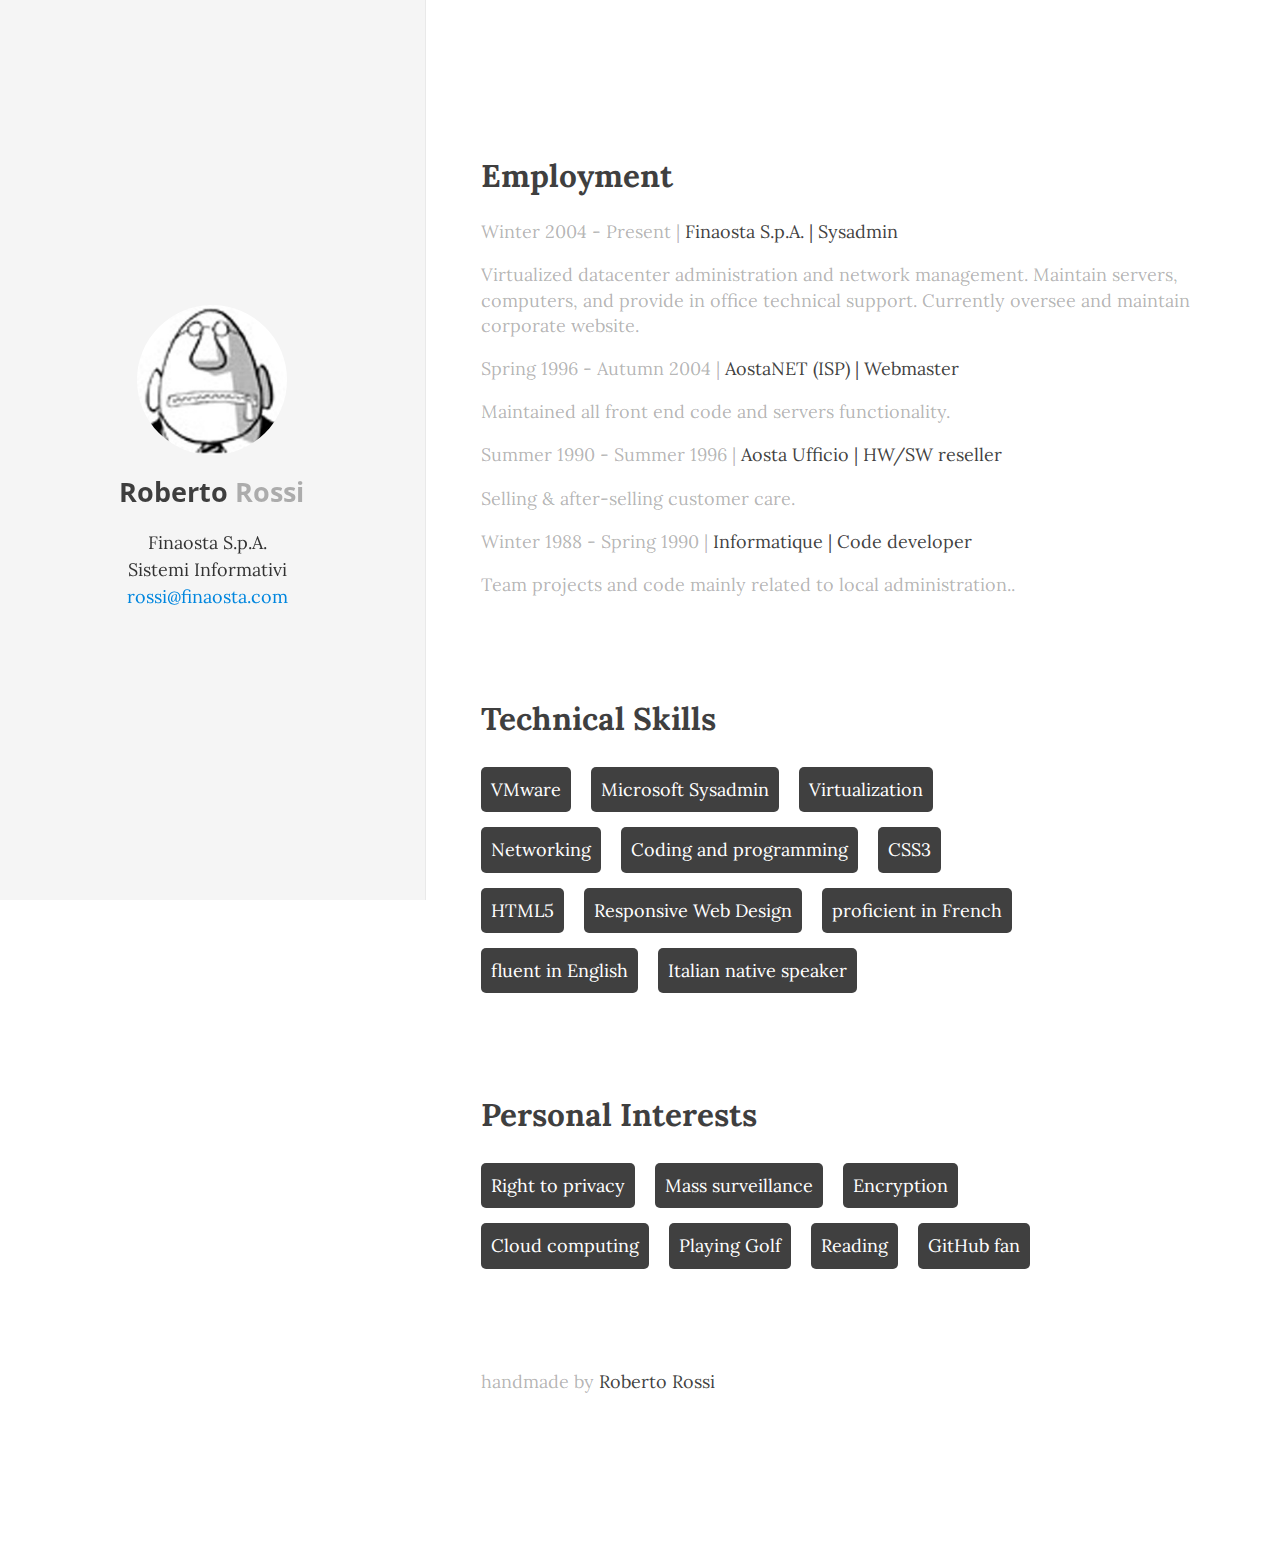
==== index.html @ 745f1d3b "minor changes" ====
<!DOCTYPE html PUBLIC "-//W3C//DTD XHTML 1.0 Strict//EN" "http://www.w3.org/TR/xhtml1/DTD/xhtml1-strict.dtd">
<html xmlns="http://www.w3.org/1999/xhtml">
  <head>
    <meta charset="UTF-8">
    <title>Roberto Rossi - Live Résumé</title>
    <script src="http://s.codepen.io/assets/libs/modernizr.js" type="text/javascript"></script>
    <link rel="stylesheet" href="css/normalize.css">
    <style>
      *, *:before, *:after {
  -moz-box-sizing: border-box; -webkit-box-sizing: border-box; box-sizing: border-box;
 }

html
{
	font-size:100%;
}

body
{
	-webkit-font-smoothing:antialiased;
	color:#333332;
	font-family:Lora, serif;
	font-size:18px;
	font-weight:400;
	line-height:1.4;
	text-rendering:optimizeLegibility;
}

.skill-set li:hover
{
	background:#3498db;
}

h1
{
	color:rgba(0,0,0,.75);
}

.wrapper
{
	height:100%;
}

.left
{
	/* background-color:rgba(0,0,0,.025); */
	background-color:rgba(0,0,0,.04);
	border-right:1px solid rgba(0,0,0,.05);
	float:right;
	height:100%;
	margin-left:-1px;
	min-width:256px;
	position:fixed;
	width:33.33%;
  
}

.right
{
	float:right;
	height:100%;
	position:relative;
	width:66.66%;
}


.name-hero
{
	background:rgba(0,0,0,.001);
	bottom:0;
	height:290px;
	left:0;
	margin:auto;
	position:absolute;
	right:0;
	top:0;
	width:85%;
}

.me-img
{
	background:url(img/nastavnjc.jpg) no-repeat center center ;
	background-size:100%;
    background-position:0px;
	border-radius:100%;
	height:150px;
	margin:0 auto;
	position:relative;
	width:150px;
}

.name-hero h1
{
	font-family:Open Sans, sans-serif;
	font-size:1.5em;
	text-align:center;
}

.name-hero h1 em
{
	color:rgba(0,0,0,.3);
	font-style:normal;
	font-weight:700;
}

.name-hero p
{
	color:rgba(0,0,0,.8);
	font-size:1em;
	line-height:1.5;
	margin:0 8px 0 0;
	text-align:center;
}

.name-hero .mail
{
	color:rgba(0,134,222,1);
	font-style:bold;
}

.name-hero .name-text
{
	margin:0 auto;
	width:85%;
}

.inner
{
	margin:0 auto;
	max-width:975px;
	padding:3em;
}

.inner h1
{
	font-size:1.75em;
}

.inner p
{
	color:rgba(0,0,0,.3);
}

.inner p em
{
	color:rgba(0,0,0,.75);
	font-style:normal;
}

.inner section
{
	margin:100px auto;
}

ul
{
	list-style-type:none;
	margin-top:-10px;
	max-width:570px;
	padding:0;
}

.skill-set li
{
	background:rgba(0,0,0,.75);
	border-radius:5px;
	color:#FFF;
	display:inline-block;
	list-style:none;
	margin:15px 15px 0 0;
	padding:10px;
	text-align:justify;
}

@media screen and (max-width: 48em) {
	.right,.left
	{
		float:none;
    position:relative !important;
		width:100%;
    min-height:500px;
	}
  .handmade {
  text-align:center !important;
  margin-top:0px !important;
}

@media screen and (max-width: 75em) {
    body
{ font-size:16px;}
}

@media screen and (max-width: 60em) {
    body
{ font-size:14px;}
}
.clearfix:after {
   content: " "; /* Older browser do not support empty content */
   visibility: hidden;
   display: block;
   height: 0;
   clear: both;
}
.handmade {
  text-align:right;
  margin-top:100px;
}
.handmade em {
  font-size: 1.25em;
  margin-left:5px;
}
    </style>
    <script src="js/prefixfree.min.js"></script>
  </head>
  <body>
<link href='https://fonts.googleapis.com/css?family=Lora:400,700,400italic|Open+Sans:300,400,500,700|Waiting+for+the+Sunrise|Shadows+Into+Light' rel='stylesheet' type='text/css'>
<div class="wrapper clearfix">
<div class="left">
    
    <div class="name-hero">
    <div class="me-img"></div>
    <div class="name-text">
        
        <h1>Roberto <em>Rossi</em></h1>
		<p>Finaosta S.p.A.</p>
		<p>Sistemi Informativi</p>
        <p class="mail">rossi@finaosta.com</p> 
     
     </div>
    </div>
  </div>
 <div class="right">
    
    <div class="inner">
      <section>
        <h1>Employment</h1>
        <p>Winter 2004 - Present | <em>Finaosta S.p.A. | Sysadmin</em></p>
        <p>Virtualized datacenter administration and network management. Maintain servers, computers, and provide in office technical support. Currently oversee and maintain corporate website.</p>
        <p>Spring 1996 - Autumn 2004 | <em>AostaNET (ISP) | Webmaster</em></p>
        <p>Maintained all front end code and servers functionality.</p>
        <p>Summer 1990 - Summer 1996 | <em>Aosta Ufficio | HW/SW reseller</em></p>
        <p>Selling & after-selling customer care.</p>
		<p>Winter 1988 - Spring 1990 | <em>Informatique | Code developer</em></p>
		<p>Team projects and code mainly related to local administration..</p>
        <p></p>
      </section>
      <section>
        <h1>Technical Skills</h1>
        <ul class="skill-set">
          <li>VMware</li>
          <li>Microsoft Sysadmin</li>
		  <li>Virtualization</li>
		  <li>Networking</li>
		  <li>Coding and programming</li>
          <li>CSS3</li>
		  <li>HTML5</li>
          <li>Responsive Web Design</li>
		  <li>proficient in French</li>
		  <li>fluent in English</li>
		  <li>Italian native speaker</li>
        </ul>
      </section>
      <section>
        <h1>Personal Interests</h1>
        <ul class="skill-set">
          <li>Right to privacy</li>
          <li>Mass surveillance</li>
		  <li>Encryption</li>
		  <li>Cloud computing</li>
          <li>Playing Golf</li>
          <li>Reading</li>
		  <li>GitHub fan</li>
        </ul>
      </section>
      <section>
        <div class="handmade">
          <p>handmade by <em> Roberto Rossi</em></p>
        </div>
      </section>
    </div>
    
  </div>
</div>
    <script src='http://cdnjs.cloudflare.com/ajax/libs/jquery/2.1.3/jquery.min.js'></script>
</body>
</html>
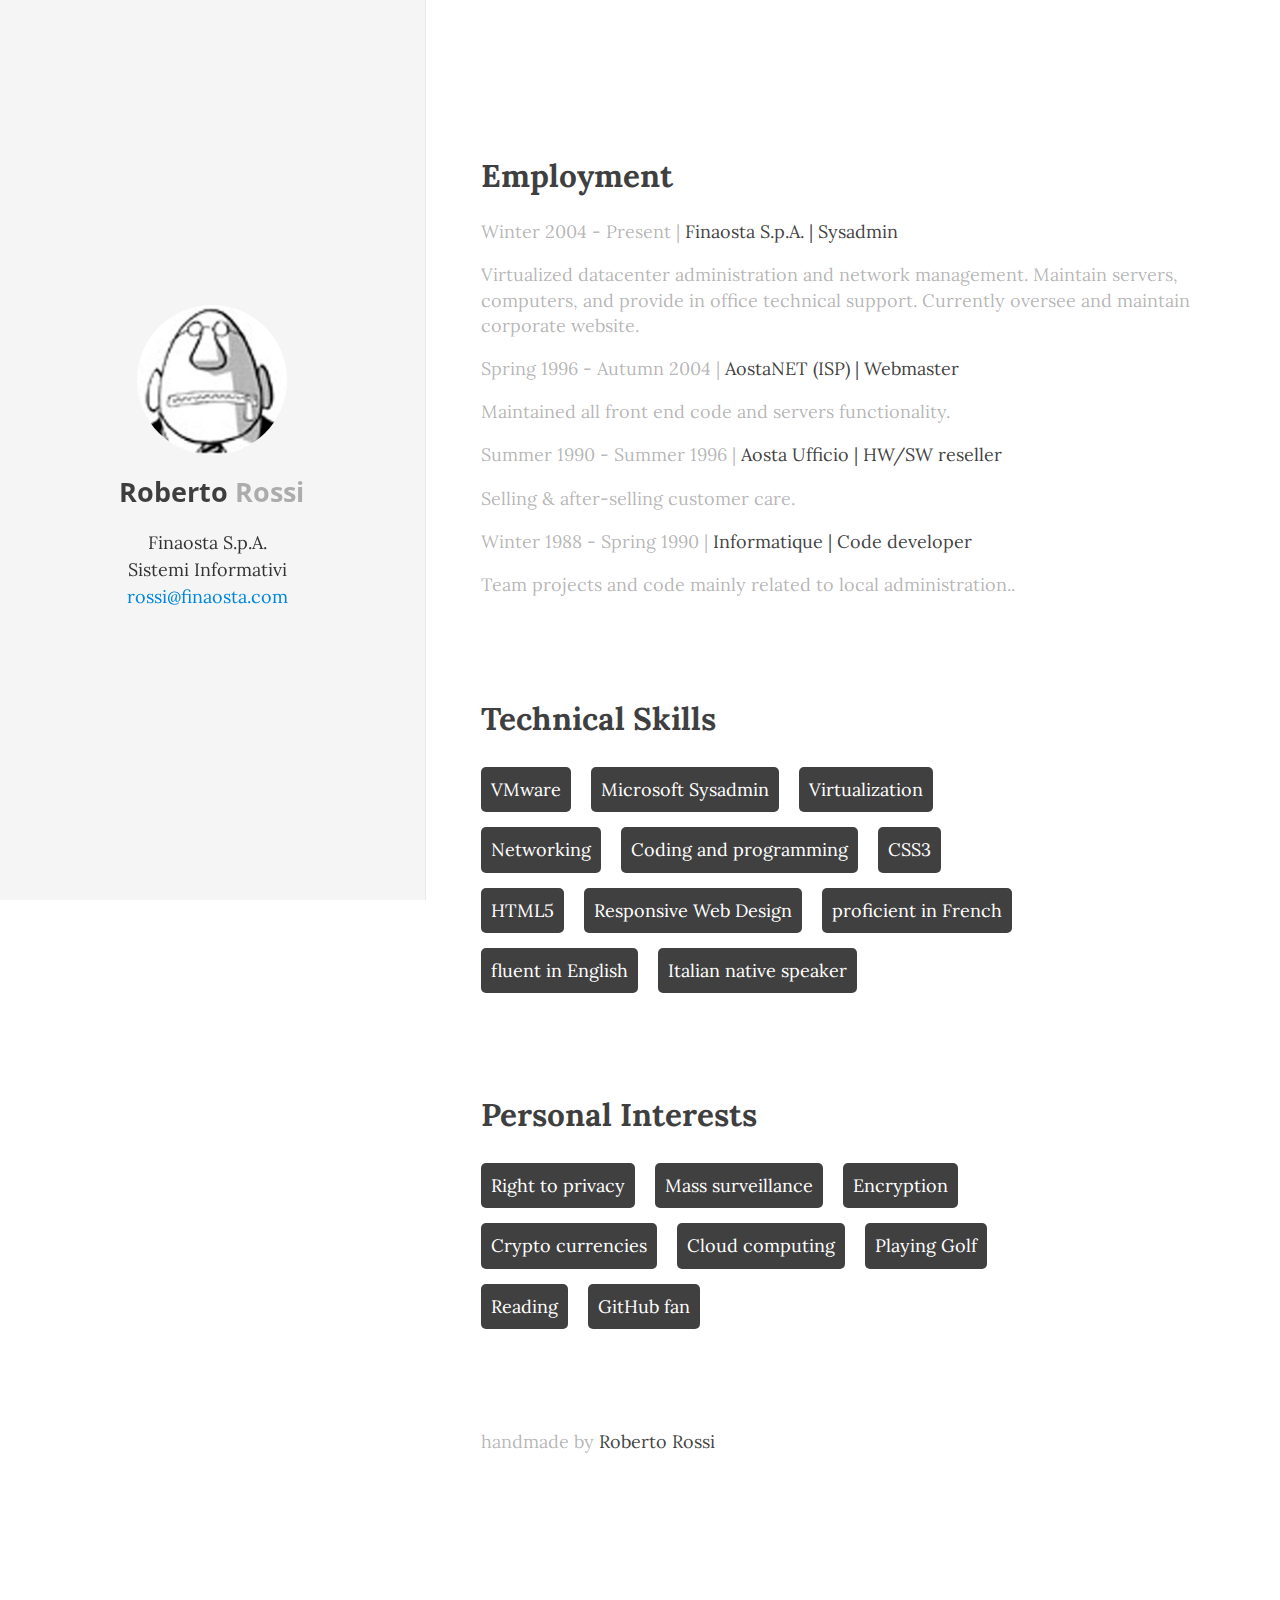
==== commit 737fbb5e: "Added Crypto currencies to Personal Interest" ====
--- a/index.html
+++ b/index.html
@@ -266,6 +266,7 @@
           <li>Right to privacy</li>
           <li>Mass surveillance</li>
 		  <li>Encryption</li>
+		  <li>Crypto currencies</li>
 		  <li>Cloud computing</li>
           <li>Playing Golf</li>
           <li>Reading</li>
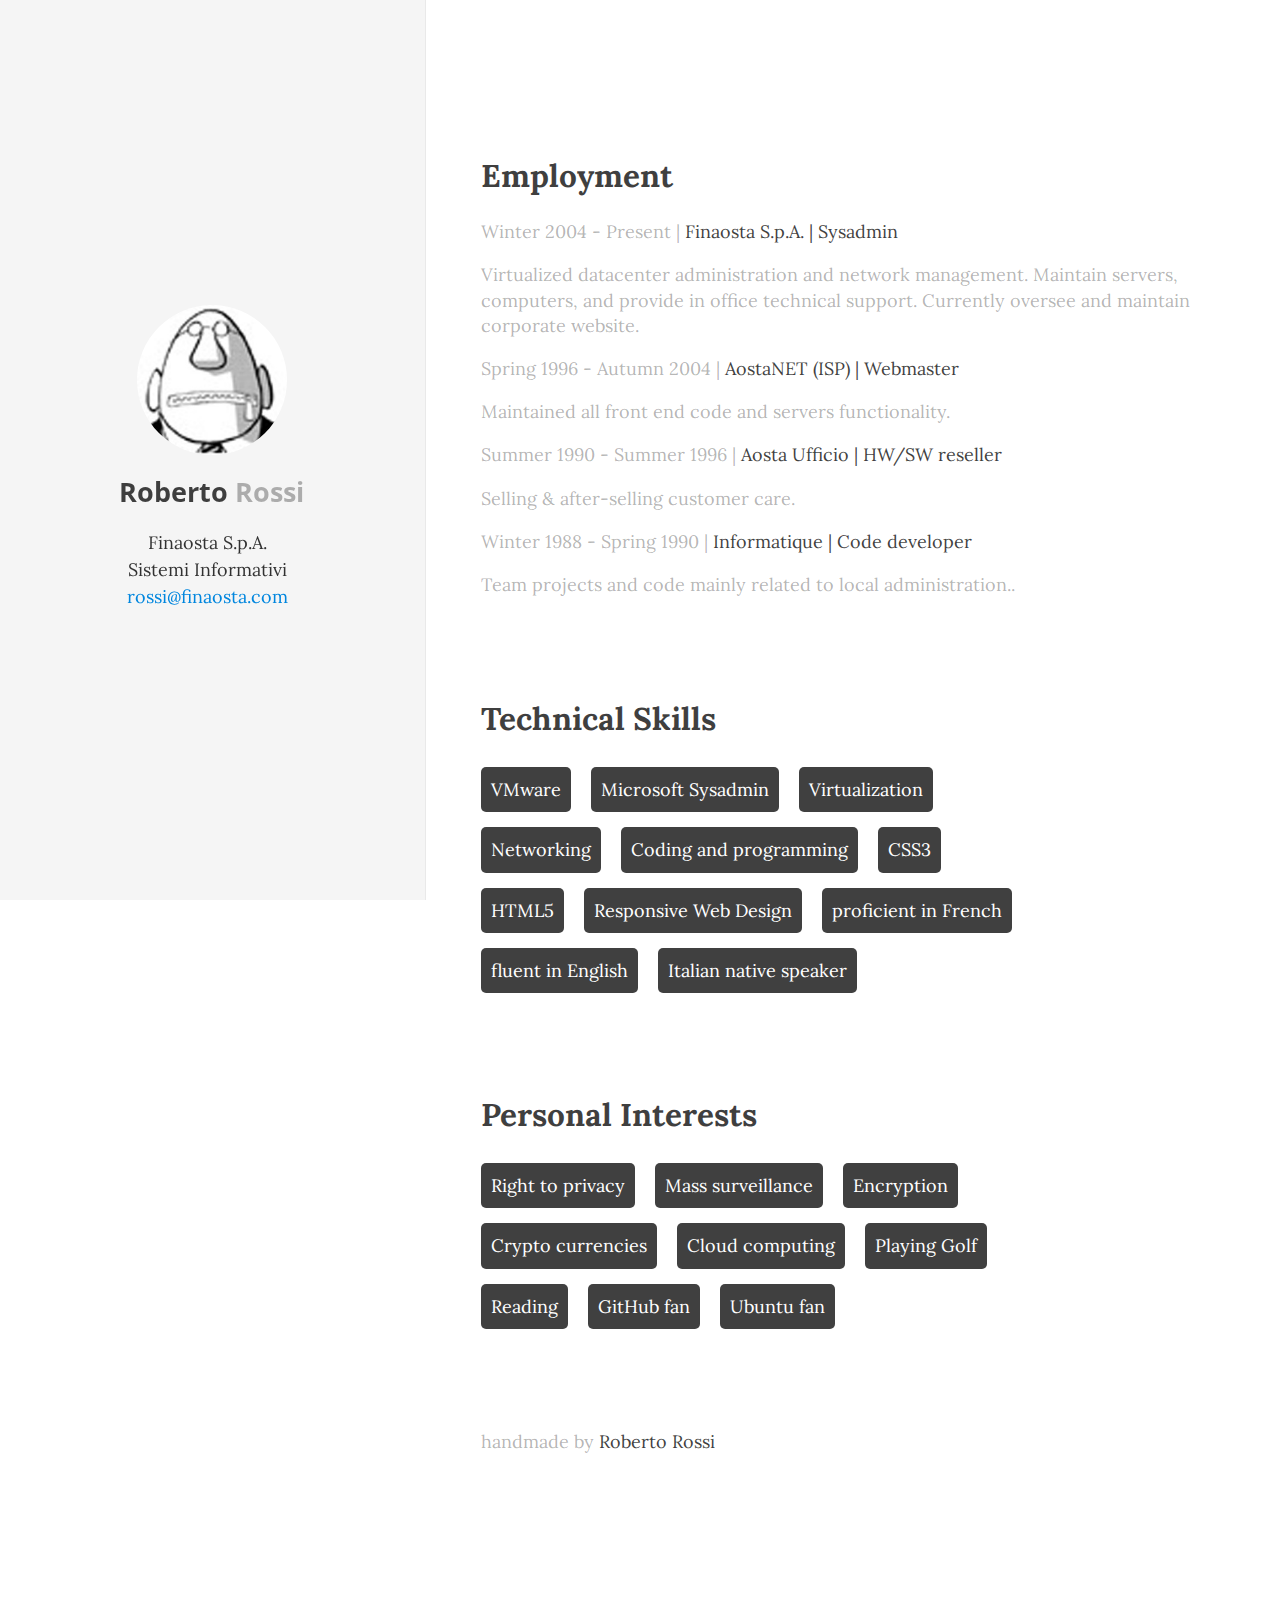
==== commit bc8b3e4d: "Added Ubuntu fan to Personal Interest" ====
--- a/index.html
+++ b/index.html
@@ -271,6 +271,7 @@
           <li>Playing Golf</li>
           <li>Reading</li>
 		  <li>GitHub fan</li>
+		  <li>Ubuntu fan</li>
         </ul>
       </section>
       <section>
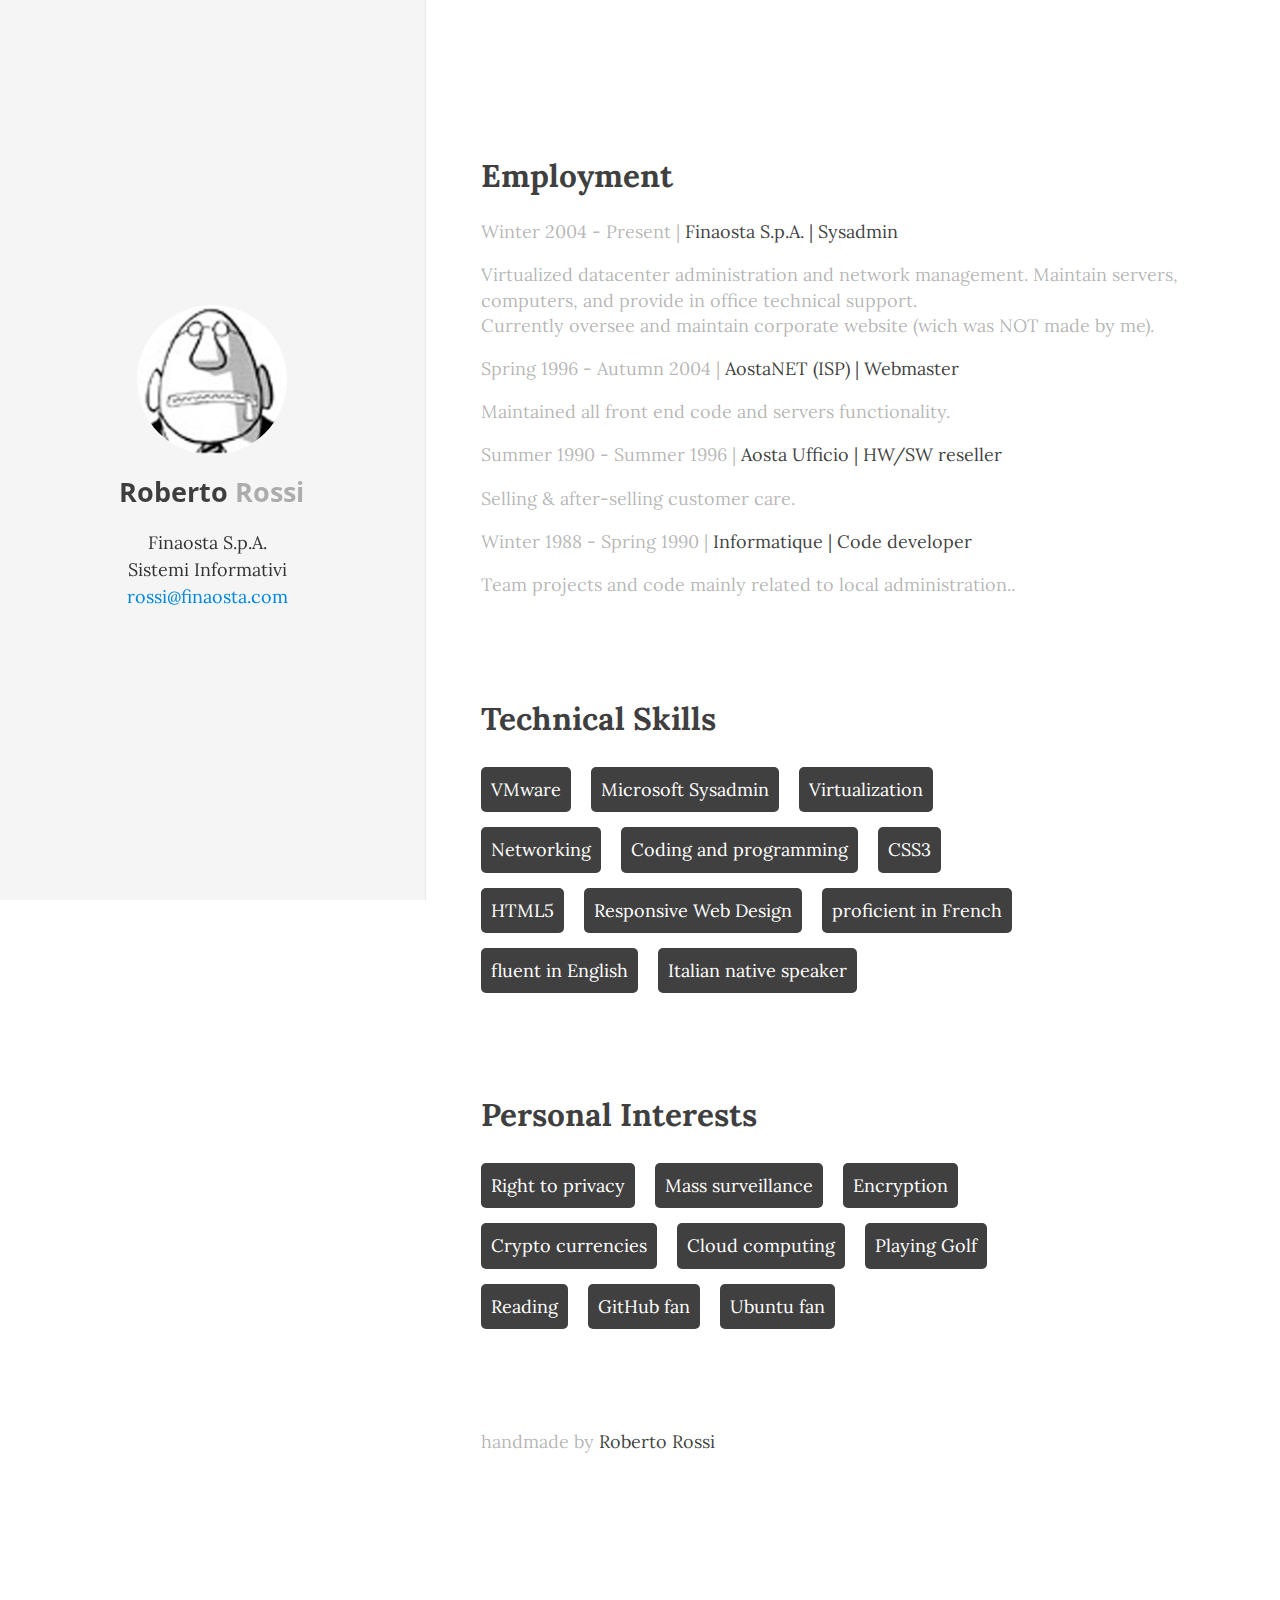
==== commit 2599b597: "Added (wich was NOT made by me)" ====
--- a/index.html
+++ b/index.html
@@ -235,7 +235,8 @@
       <section>
         <h1>Employment</h1>
         <p>Winter 2004 - Present | <em>Finaosta S.p.A. | Sysadmin</em></p>
-        <p>Virtualized datacenter administration and network management. Maintain servers, computers, and provide in office technical support. Currently oversee and maintain corporate website.</p>
+        <p>Virtualized datacenter administration and network management. Maintain servers, computers, and provide in office technical support.<br />
+		Currently oversee and maintain corporate website (wich was NOT made by me).</p>
         <p>Spring 1996 - Autumn 2004 | <em>AostaNET (ISP) | Webmaster</em></p>
         <p>Maintained all front end code and servers functionality.</p>
         <p>Summer 1990 - Summer 1996 | <em>Aosta Ufficio | HW/SW reseller</em></p>
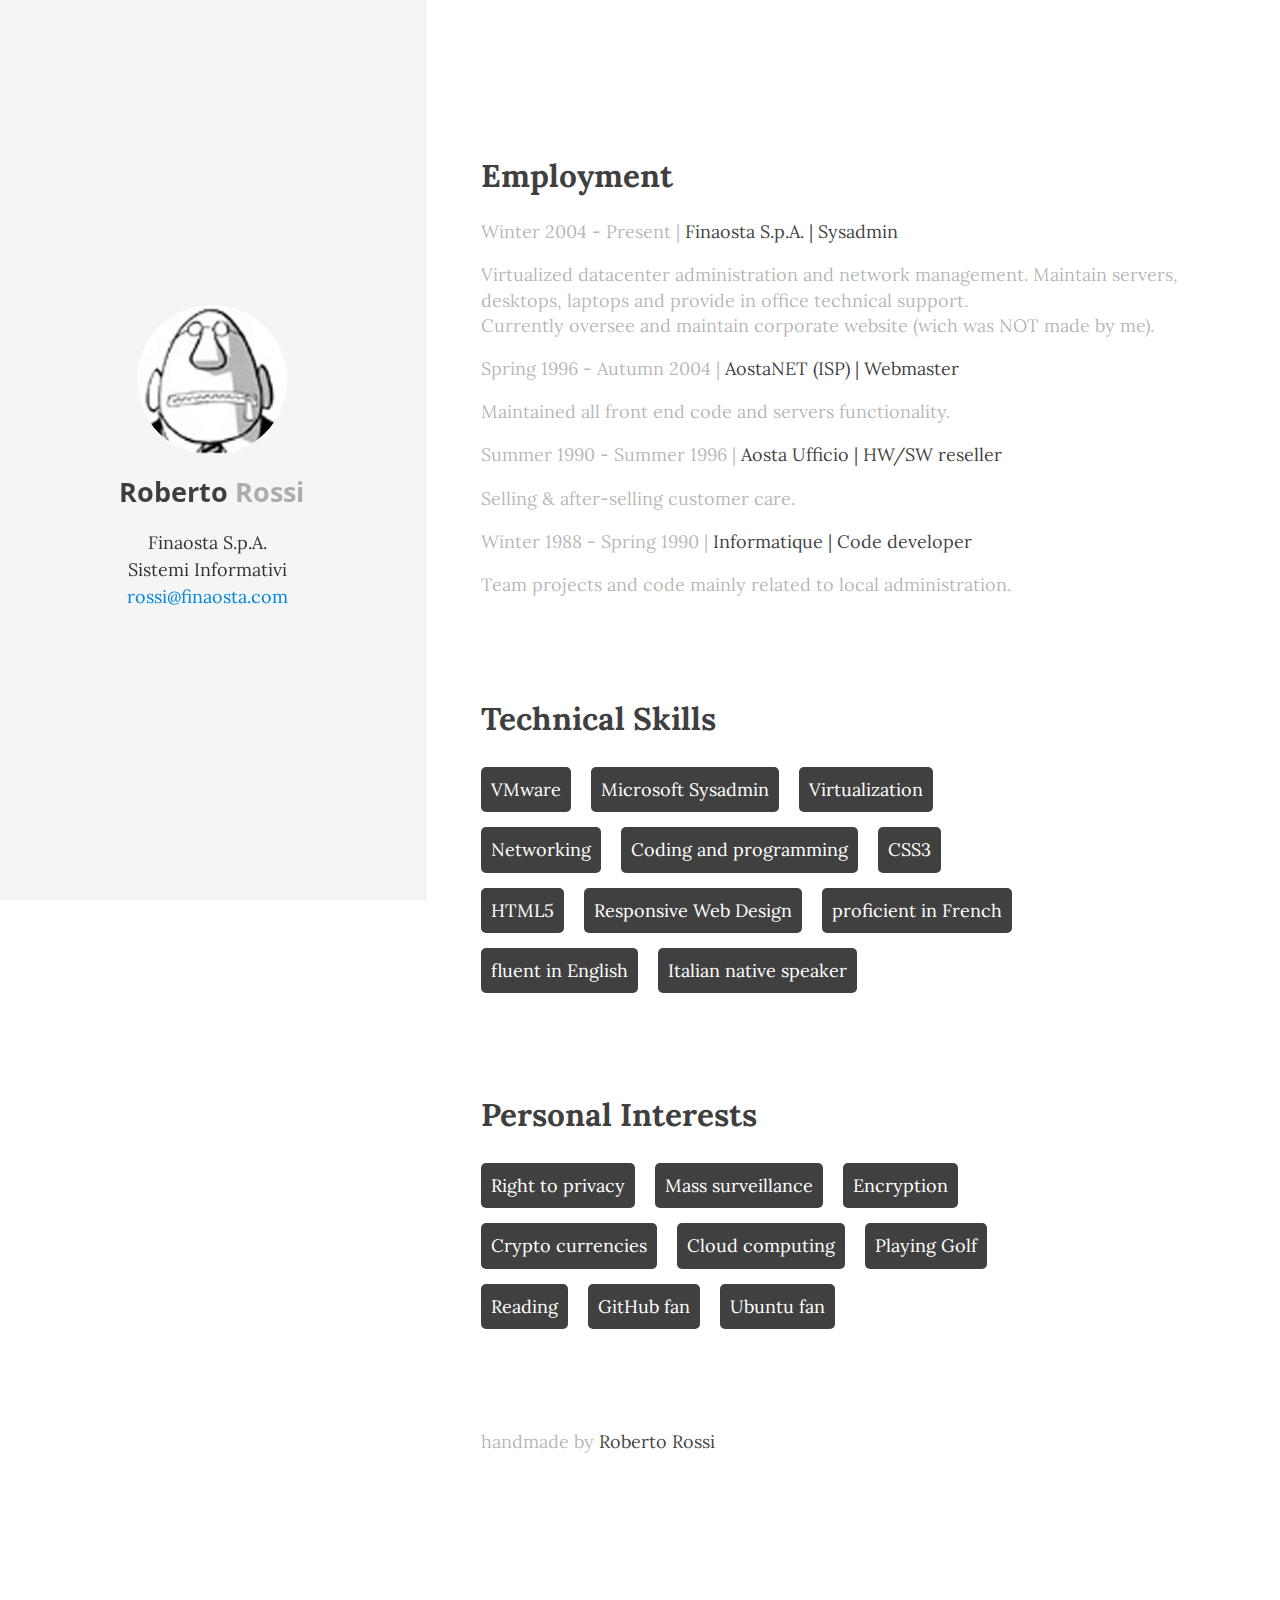
==== commit e19d182e: "Edited last work" ====
--- a/index.html
+++ b/index.html
@@ -235,14 +235,14 @@
       <section>
         <h1>Employment</h1>
         <p>Winter 2004 - Present | <em>Finaosta S.p.A. | Sysadmin</em></p>
-        <p>Virtualized datacenter administration and network management. Maintain servers, computers, and provide in office technical support.<br />
+        <p>Virtualized datacenter administration and network management. Maintain servers, desktops, laptops and provide in office technical support.<br />
 		Currently oversee and maintain corporate website (wich was NOT made by me).</p>
         <p>Spring 1996 - Autumn 2004 | <em>AostaNET (ISP) | Webmaster</em></p>
         <p>Maintained all front end code and servers functionality.</p>
         <p>Summer 1990 - Summer 1996 | <em>Aosta Ufficio | HW/SW reseller</em></p>
         <p>Selling & after-selling customer care.</p>
 		<p>Winter 1988 - Spring 1990 | <em>Informatique | Code developer</em></p>
-		<p>Team projects and code mainly related to local administration..</p>
+		<p>Team projects and code mainly related to local administration.</p>
         <p></p>
       </section>
       <section>
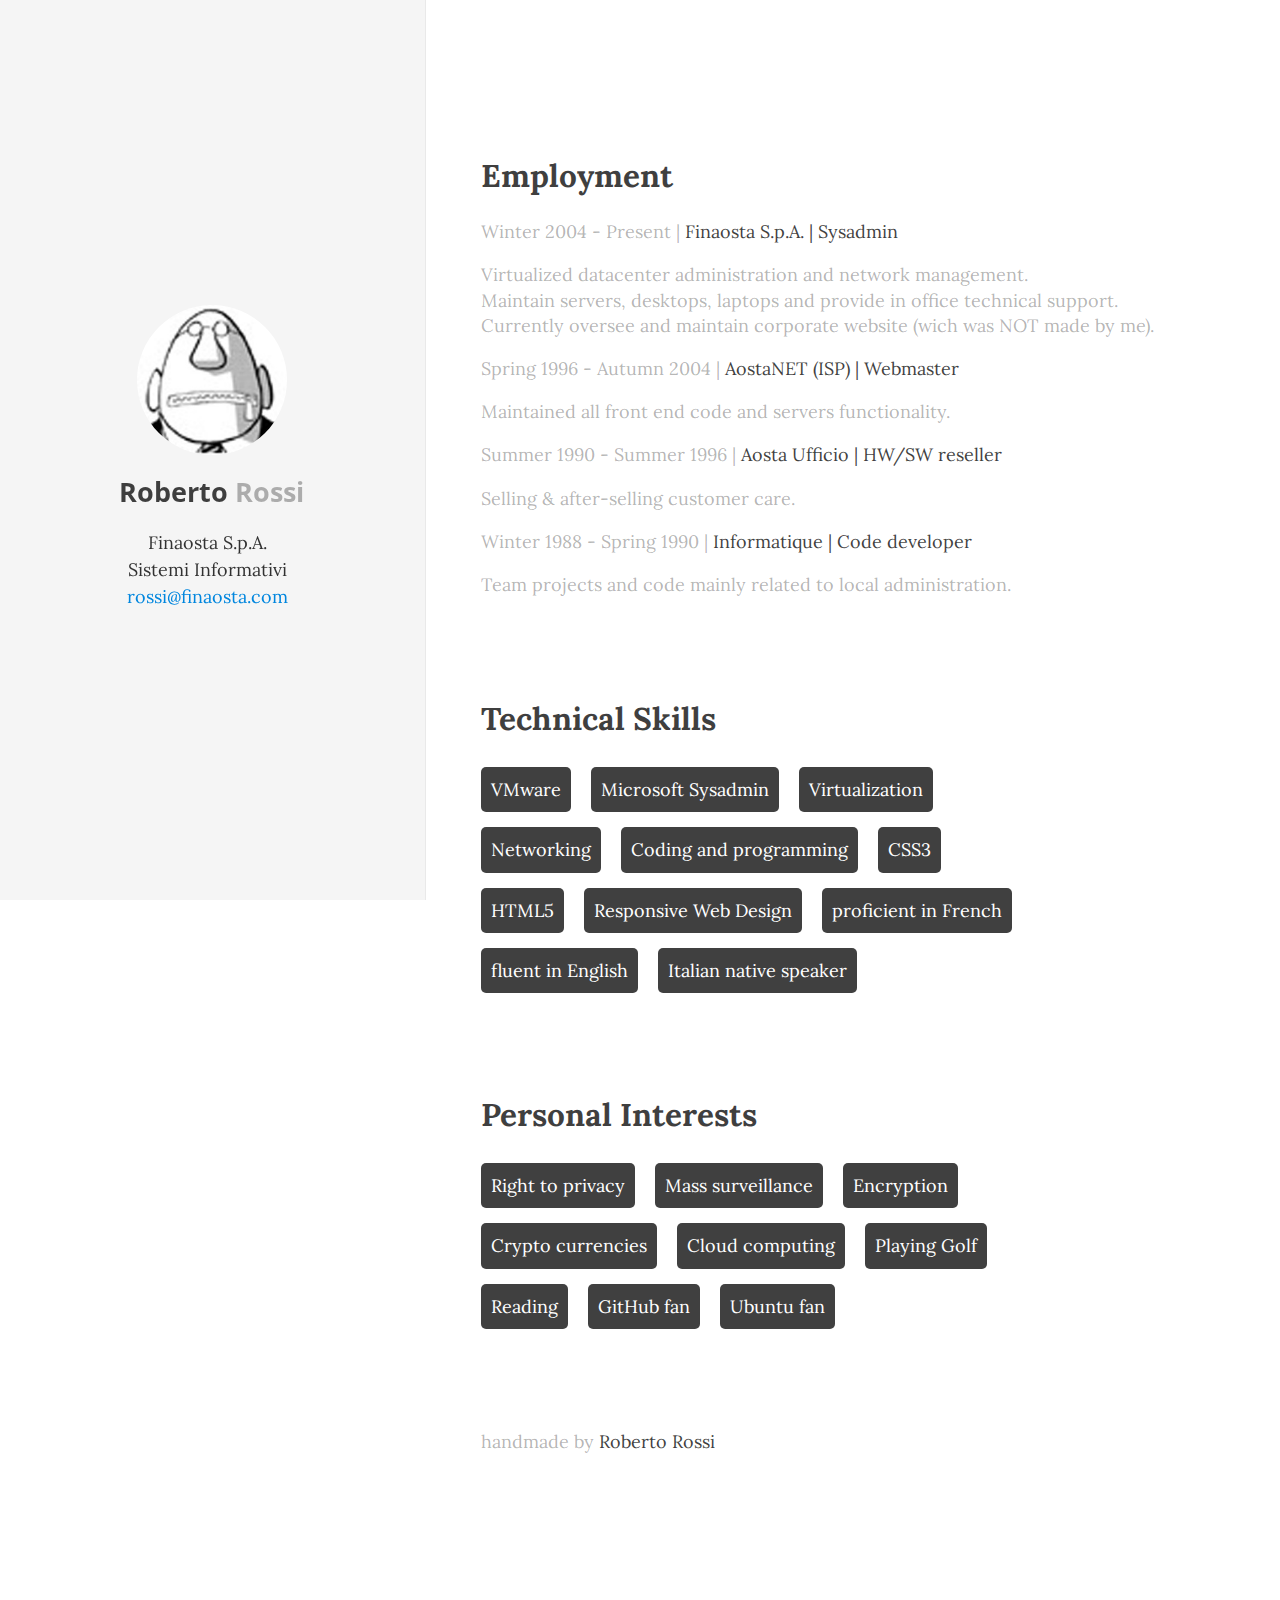
==== commit 8e4f9b7e: "Edited last work" ====
--- a/index.html
+++ b/index.html
@@ -235,7 +235,7 @@
       <section>
         <h1>Employment</h1>
         <p>Winter 2004 - Present | <em>Finaosta S.p.A. | Sysadmin</em></p>
-        <p>Virtualized datacenter administration and network management. Maintain servers, desktops, laptops and provide in office technical support.<br />
+        <p>Virtualized datacenter administration and network management.<br />Maintain servers, desktops, laptops and provide in office technical support.<br />
 		Currently oversee and maintain corporate website (wich was NOT made by me).</p>
         <p>Spring 1996 - Autumn 2004 | <em>AostaNET (ISP) | Webmaster</em></p>
         <p>Maintained all front end code and servers functionality.</p>
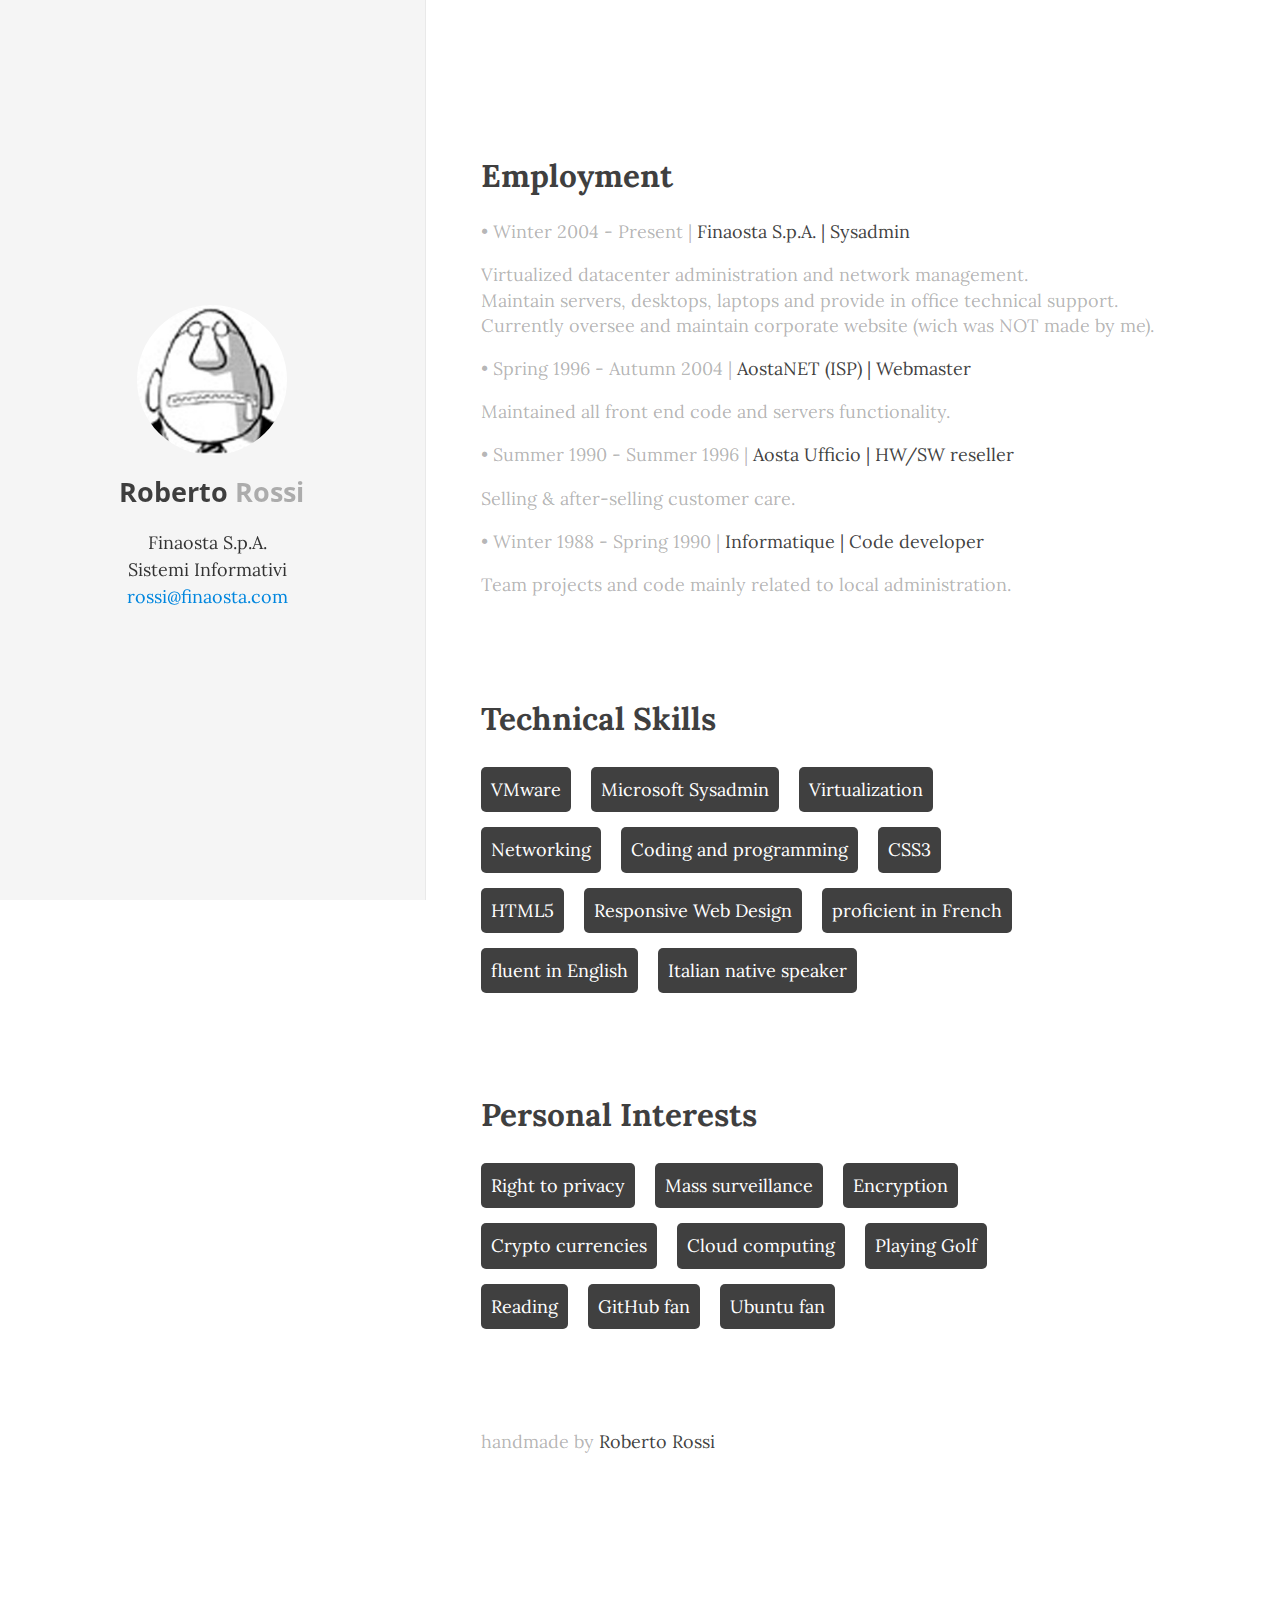
==== commit dab72609: "bullet point added" ====
--- a/index.html
+++ b/index.html
@@ -234,14 +234,14 @@
     <div class="inner">
       <section>
         <h1>Employment</h1>
-        <p>Winter 2004 - Present | <em>Finaosta S.p.A. | Sysadmin</em></p>
+        <p>&bull; Winter 2004 - Present | <em>Finaosta S.p.A. | Sysadmin</em></p>
         <p>Virtualized datacenter administration and network management.<br />Maintain servers, desktops, laptops and provide in office technical support.<br />
 		Currently oversee and maintain corporate website (wich was NOT made by me).</p>
-        <p>Spring 1996 - Autumn 2004 | <em>AostaNET (ISP) | Webmaster</em></p>
+        <p>&bull; Spring 1996 - Autumn 2004 | <em>AostaNET (ISP) | Webmaster</em></p>
         <p>Maintained all front end code and servers functionality.</p>
-        <p>Summer 1990 - Summer 1996 | <em>Aosta Ufficio | HW/SW reseller</em></p>
+        <p>&bull; Summer 1990 - Summer 1996 | <em>Aosta Ufficio | HW/SW reseller</em></p>
         <p>Selling & after-selling customer care.</p>
-		<p>Winter 1988 - Spring 1990 | <em>Informatique | Code developer</em></p>
+		<p>&bull; Winter 1988 - Spring 1990 | <em>Informatique | Code developer</em></p>
 		<p>Team projects and code mainly related to local administration.</p>
         <p></p>
       </section>
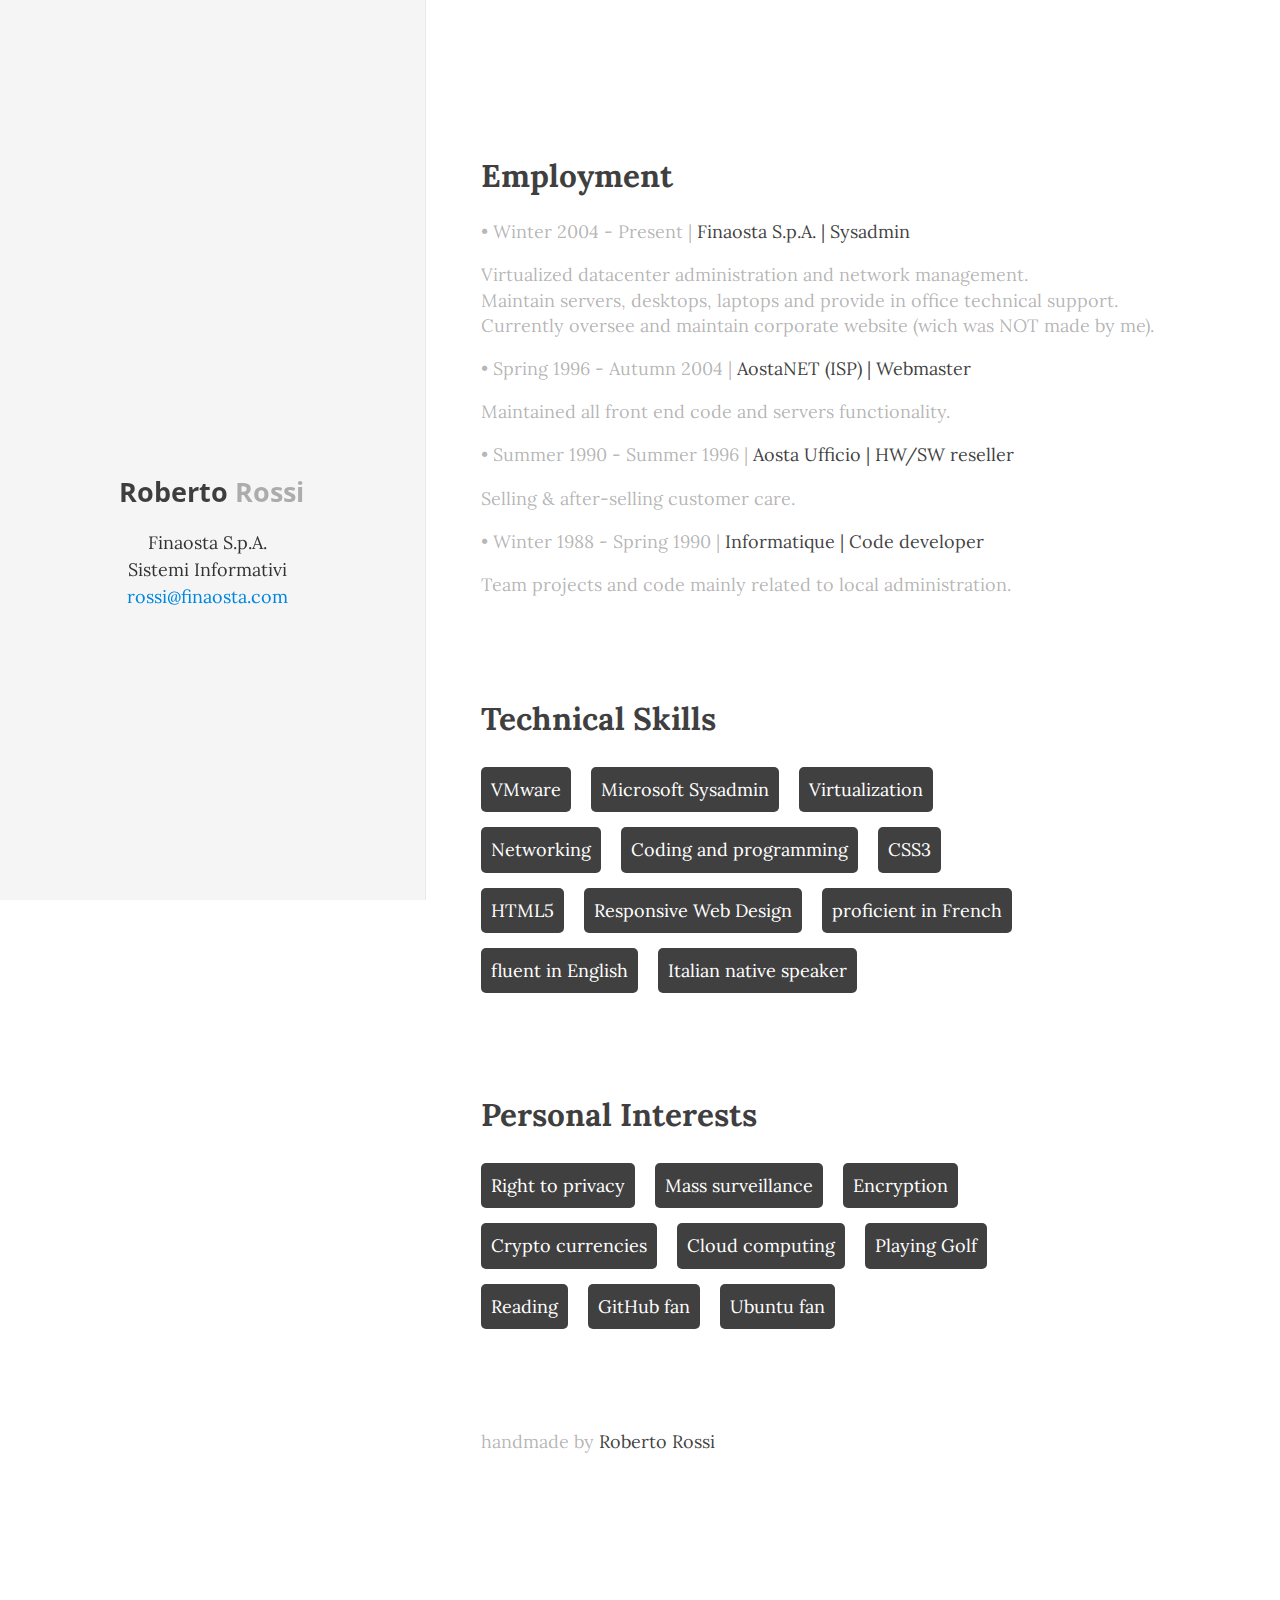
==== commit f68a584e: "Update index.html" ====
--- a/index.html
+++ b/index.html
@@ -79,7 +79,7 @@
 
 .me-img
 {
-	background:url(img/nastavnjc.jpg) no-repeat center center ;
+	background:url(img/foobar.jpg) no-repeat center center ;
 	background-size:100%;
     background-position:0px;
 	border-radius:100%;
